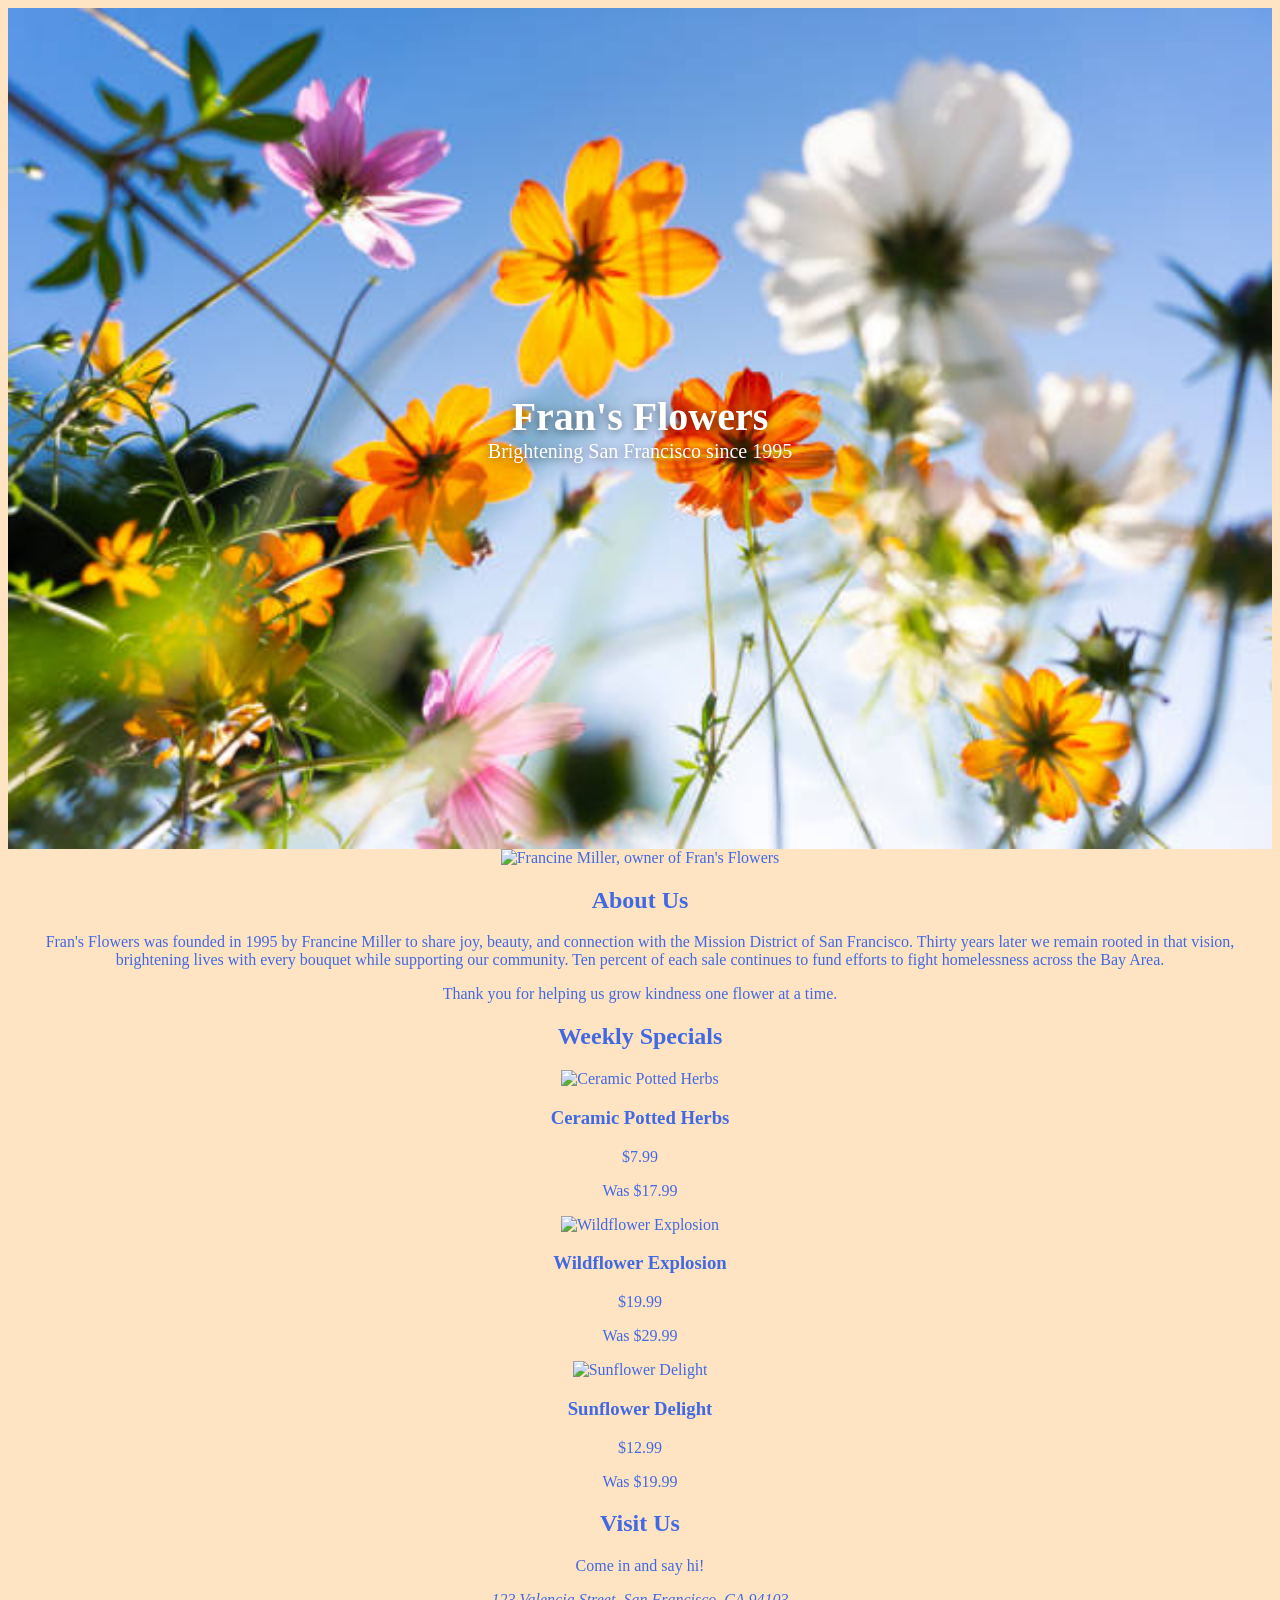
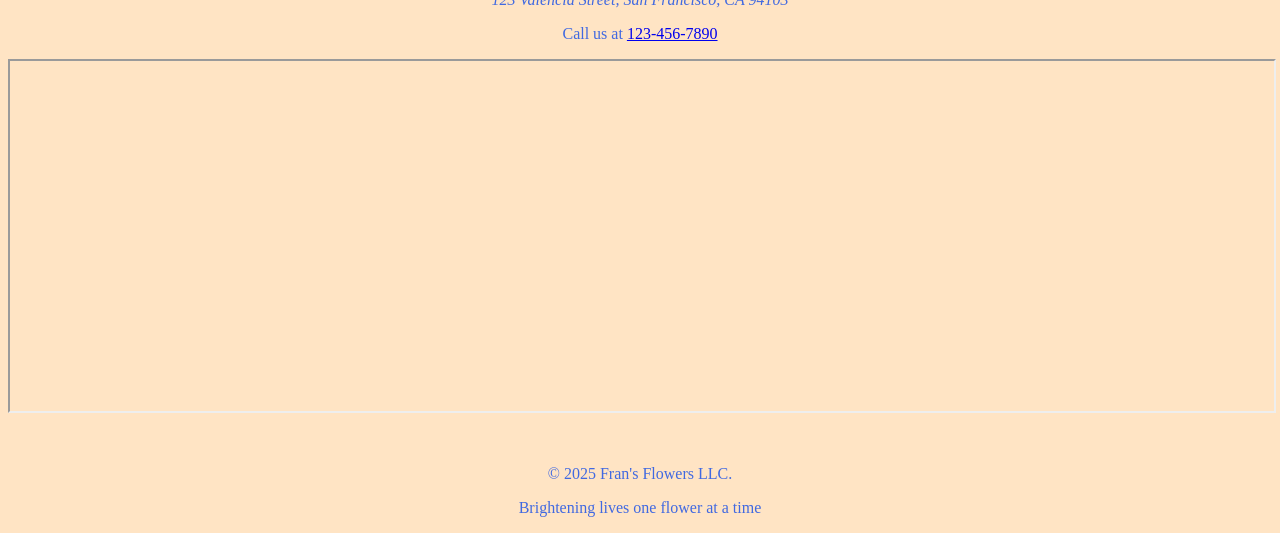
==== index.html @ 31abd82b "Starting website" ====
<!doctype html>
<html lang="en">
  <head>
    <meta charset="utf-8" />
    <meta name="viewport" content="width=device-width, initial-scale=1" />
    <title>Fran's Flowers | Boutique Flower Shop in San Francisco</title>
    <link href="style.css" rel="stylesheet" type="text/css" />
  </head>

  <body>
    <header>
      <div class="header-content">
        <img src="img/flw.jpg" alt="Flowers Pic" class="logo" />
        <div class="hero-text">
          <h1><span class="accent">Fran's</span> Flowers</h1>
          <p class="tagline">Brightening San Francisco since 1995</p>
        </div>
      </div>
    </header>

    <div id="hero-container">
      <img
        src="img/fran.png"
        alt="Francine Miller, owner of Fran's Flowers"
        class="hero-img"
      />
    </div>

    <main>
      <section class="about-us">
        <h2><span class="accent">About</span> Us</h2>
        <p>
          Fran's Flowers was founded in 1995 by Francine Miller to share joy,
          beauty, and connection with the Mission District of San Francisco.
          Thirty years later we remain rooted in that vision, brightening lives
          with every bouquet while supporting our community. Ten percent of each
          sale continues to fund efforts to fight homelessness across the Bay
          Area.
        </p>
        <p>Thank you for helping us grow kindness one flower at a time.</p>
      </section>

      <section class="specials">
        <h2><span class="accent">Weekly</span> Specials</h2>
        <div class="specials-list">
          <article class="special-offer">
            <img src="img/potted_plant.png" alt="Ceramic Potted Herbs" />
            <h3>Ceramic Potted Herbs</h3>
            <p class="price-now">$7.99</p>
            <p class="price-was">Was $17.99</p>
          </article>

          <article class="special-offer">
            <img src="img/wild_flowers.png" alt="Wildflower Explosion" />
            <h3>Wildflower Explosion</h3>
            <p class="price-now">$19.99</p>
            <p class="price-was">Was $29.99</p>
          </article>

          <article class="special-offer">
            <img src="img/sunflowers.png" alt="Sunflower Delight" />
            <h3>Sunflower Delight</h3>
            <p class="price-now">$12.99</p>
            <p class="price-was">Was $19.99</p>
          </article>
        </div>
      </section>

      <section class="visit-us">
        <h2><span class="accent">Visit</span> Us</h2>
        <div class="contact-info">
          <p>Come in and say hi!</p>
          <div class="address-block">
            <address>123 Valencia Street, San Francisco, CA 94103</address>
          </div>
          <div class="phone-block">
            <p>Call us at <a href="tel:+1234567890">123-456-7890</a></p>
          </div>
        </div>
        <iframe
          src="https://www.google.com/maps/embed?pb=!1m18!1m12!1m3!1d3153.144965296929!2d-122.4230293!3d37.7689366!2m3!1f0!2f0!3f0!3m2!1i1024!2i768!4f13.1!3m3!1m2!1s0x808f7e3a37128e21%3A0xf85bfc7fef295b98!2s123%20Valencia%20St%2C%20San%20Francisco%2C%20CA%2094103!5e0!3m2!1sen!2sus!4v1722345678901!5m2!1sen!2sus"
          loading="lazy"
          referrerpolicy="no-referrer-when-downgrade"
        ></iframe>
      </section>
    </main>

    <footer>
      <div class="footer-content">
        <p>&copy; 2025 Fran's Flowers LLC.</p>
        <p>Brightening lives one flower at a time</p>
      </div>
    </footer>
  </body>
</html>
---- style.css ----
/* Base Styles */
body {
  color: royalblue;
  text-align: center;
  background-color: bisque;
  font-family: "Apple Chancery";
}

/* Typography */

/* Links & Accents */

/* Images */

/* Hero Section */

/* Main Content */

.header-content {
  position: relative;
  font-size: 20px;
  overflow: hidden;
}

.logo {
  display: block;
  width: 100%;
  height: auto;
}

.hero-text {
  position: absolute;
  inset: 0;
  display: flex;
  flex-direction: column;
  justify-content: center;
  align-items: center;
  color: white;
  text-shadow: 0 2px 10px rgba(0, 0, 0, 0.5);
}

.header-content h1,
.header-content .tagline {
  margin: 0;
}

/* About Section */

/* Specials Section */

/* Visit Us Section */

iframe {
  width: 100%;
  height: 350px;
}

/* Footer */
footer {
  margin-top: 48px;
}
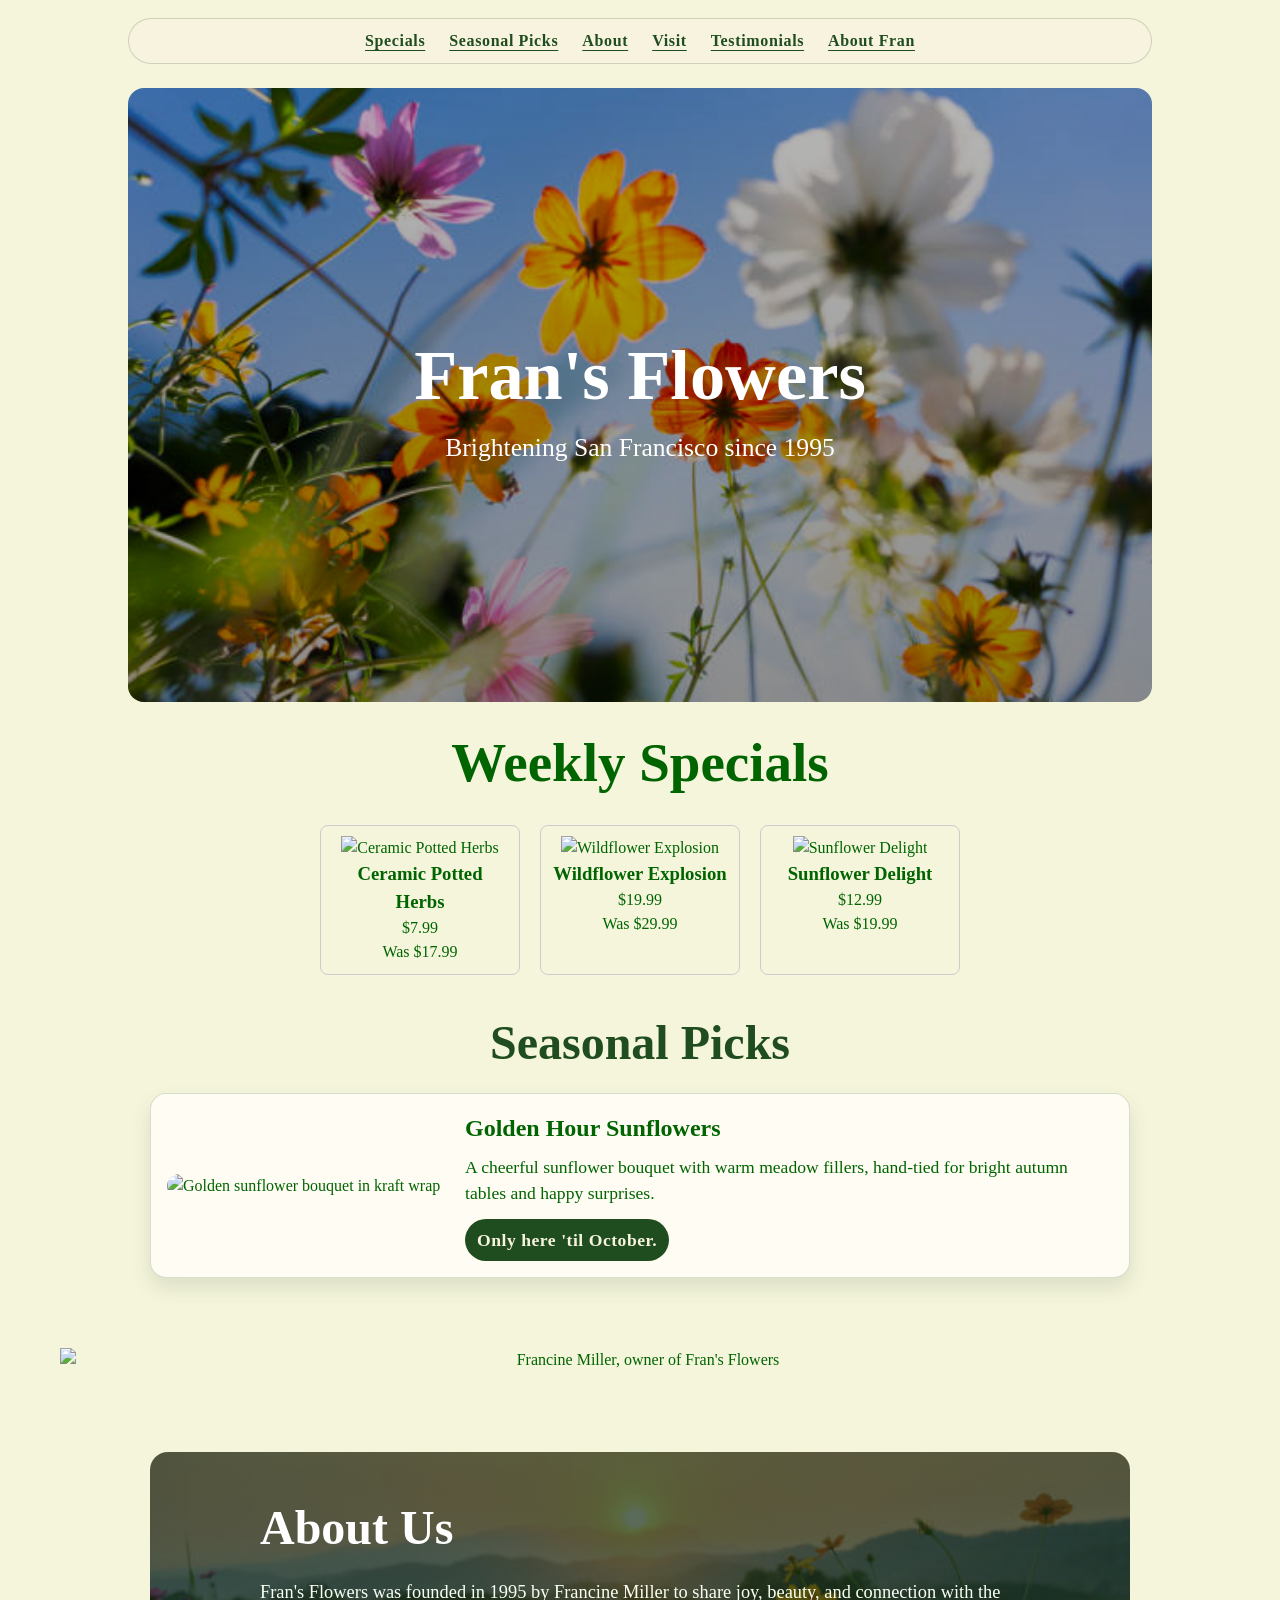
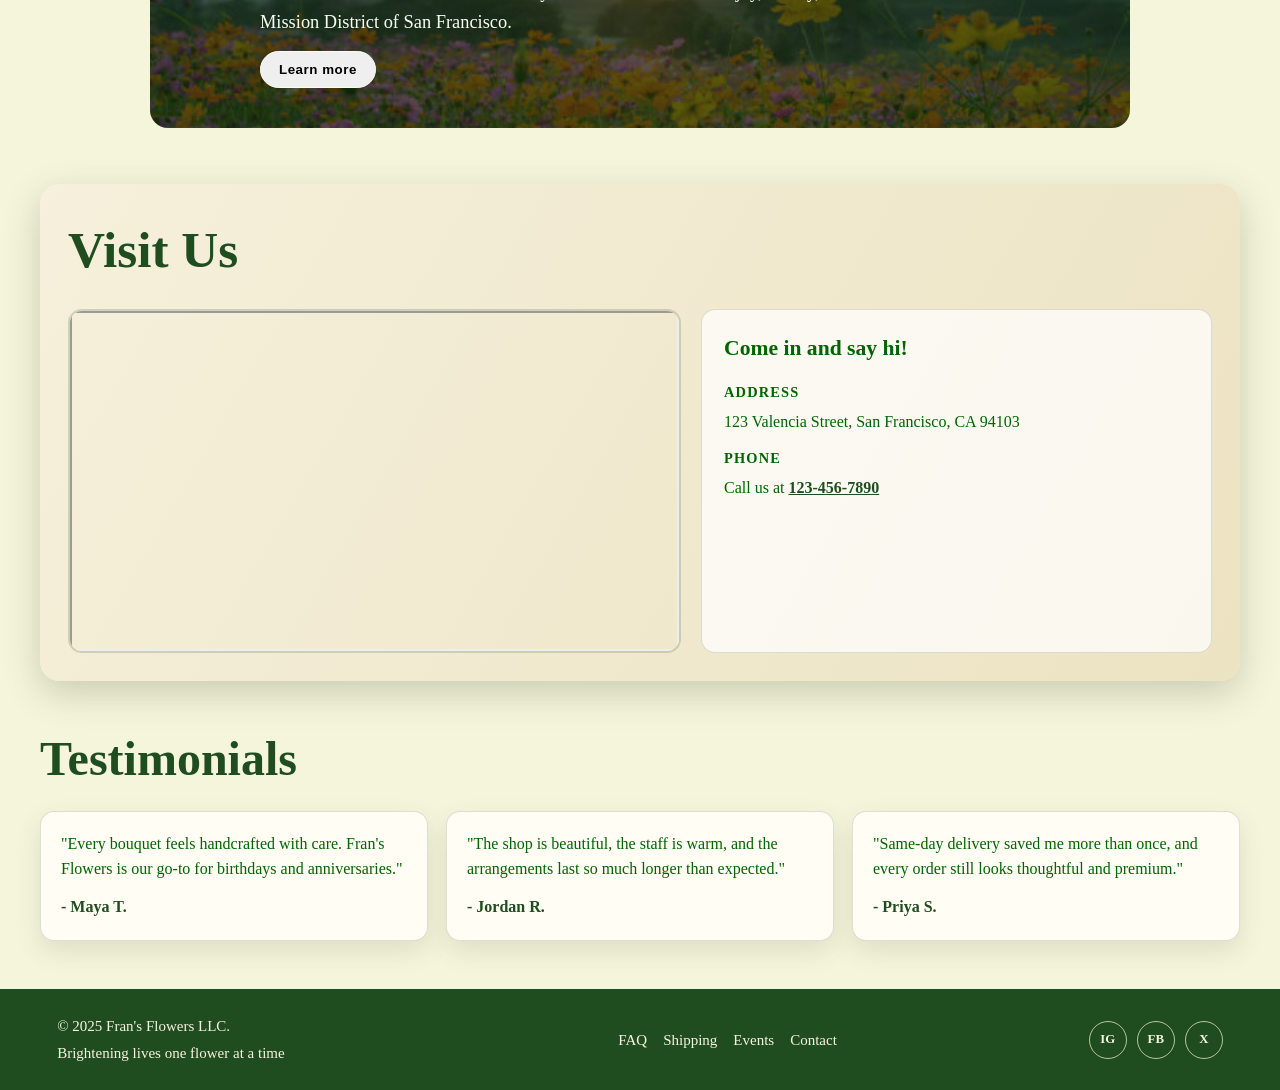
==== commit f971eaf1: "Final website" ====
--- a/index.html
+++ b/index.html
@@ -8,9 +8,26 @@
   </head>
 
   <body>
+    <a class="skip-link" href="#main-content">Skip to main content</a>
+
+    <nav class="site-nav" aria-label="Primary">
+      <ul class="nav-links">
+        <li><a href="#specials">Specials</a></li>
+        <li><a href="#seasonal-picks">Seasonal Picks</a></li>
+        <li><a href="#about">About</a></li>
+        <li><a href="#visit">Visit</a></li>
+        <li><a href="#testimonials">Testimonials</a></li>
+        <li><a href="about-fran.html">About Fran</a></li>
+      </ul>
+    </nav>
+
     <header>
       <div class="header-content">
-        <img src="img/flw.jpg" alt="Flowers Pic" class="logo" />
+        <img
+          src="img/flw.jpg"
+          alt="Fresh floral arrangement in Fran's storefront"
+          class="logo"
+        />
         <div class="hero-text">
           <h1><span class="accent">Fran's</span> Flowers</h1>
           <p class="tagline">Brightening San Francisco since 1995</p>
@@ -18,29 +35,8 @@
       </div>
     </header>
 
-    <div id="hero-container">
-      <img
-        src="img/fran.png"
-        alt="Francine Miller, owner of Fran's Flowers"
-        class="hero-img"
-      />
-    </div>
-
-    <main>
-      <section class="about-us">
-        <h2><span class="accent">About</span> Us</h2>
-        <p>
-          Fran's Flowers was founded in 1995 by Francine Miller to share joy,
-          beauty, and connection with the Mission District of San Francisco.
-          Thirty years later we remain rooted in that vision, brightening lives
-          with every bouquet while supporting our community. Ten percent of each
-          sale continues to fund efforts to fight homelessness across the Bay
-          Area.
-        </p>
-        <p>Thank you for helping us grow kindness one flower at a time.</p>
-      </section>
-
-      <section class="specials">
+    <main id="main-content">
+      <section class="specials" id="specials">
         <h2><span class="accent">Weekly</span> Specials</h2>
         <div class="specials-list">
           <article class="special-offer">
@@ -66,29 +62,135 @@
         </div>
       </section>
 
-      <section class="visit-us">
-        <h2><span class="accent">Visit</span> Us</h2>
-        <div class="contact-info">
-          <p>Come in and say hi!</p>
-          <div class="address-block">
-            <address>123 Valencia Street, San Francisco, CA 94103</address>
+      <section
+        class="seasonal-picks"
+        id="seasonal-picks"
+        aria-label="Seasonal flower picks"
+      >
+        <h2><span class="accent">Seasonal</span> Picks</h2>
+        <article class="seasonal-card">
+          <img
+            src="img/sunflowers.png"
+            alt="Golden sunflower bouquet in kraft wrap"
+          />
+          <div class="seasonal-copy">
+            <h3>Golden Hour Sunflowers</h3>
+            <p>
+              A cheerful sunflower bouquet with warm meadow fillers, hand-tied
+              for bright autumn tables and happy surprises.
+            </p>
+            <p class="seasonal-detail">Only here 'til October.</p>
           </div>
-          <div class="phone-block">
-            <p>Call us at <a href="tel:+1234567890">123-456-7890</a></p>
+        </article>
+      </section>
+
+      <div id="hero-container">
+        <img
+          src="img/fran.png"
+          alt="Francine Miller, owner of Fran's Flowers"
+          class="hero-img"
+        />
+      </div>
+
+      <section class="about-us" id="about" aria-label="About Fran's Flowers">
+        <div class="about-us-panel">
+          <h2><span class="accent">About</span> Us</h2>
+          <p class="about-intro">
+            Fran's Flowers was founded in 1995 by Francine Miller to share joy,
+            beauty, and connection with the Mission District of San Francisco.
+          </p>
+          <button class="learn-more" type="button">Learn more</button>
+          <div class="about-more">
+            <p>
+              Thirty years later we remain rooted in that vision, brightening
+              lives with every bouquet while supporting our community.
+            </p>
+            <p>
+              Ten percent of each sale continues to fund efforts to fight
+              homelessness across the Bay Area.
+            </p>
+            <p>Thank you for helping us grow kindness one flower at a time.</p>
           </div>
         </div>
-        <iframe
-          src="https://www.google.com/maps/embed?pb=!1m18!1m12!1m3!1d3153.144965296929!2d-122.4230293!3d37.7689366!2m3!1f0!2f0!3f0!3m2!1i1024!2i768!4f13.1!3m3!1m2!1s0x808f7e3a37128e21%3A0xf85bfc7fef295b98!2s123%20Valencia%20St%2C%20San%20Francisco%2C%20CA%2094103!5e0!3m2!1sen!2sus!4v1722345678901!5m2!1sen!2sus"
-          loading="lazy"
-          referrerpolicy="no-referrer-when-downgrade"
-        ></iframe>
+      </section>
+
+      <section class="visit-us" id="visit" aria-label="Visit Fran's Flowers">
+        <div class="visit-card">
+          <h2 class="visit-title"><span class="accent">Visit</span> Us</h2>
+
+          <div class="map-wrap">
+            <iframe
+              title="Fran's Flowers location"
+              src="https://www.openstreetmap.org/export/embed.html?bbox=-122.427%2C37.760%2C-122.418%2C37.773&layer=mapnik&marker=37.7689%2C-122.4230"
+              loading="lazy"
+              referrerpolicy="no-referrer-when-downgrade"
+              allowfullscreen
+            ></iframe>
+          </div>
+
+          <div class="contact-info">
+            <p class="visit-intro">Come in and say hi!</p>
+            <div class="address-block">
+              <p class="contact-label">Address</p>
+              <address>123 Valencia Street, San Francisco, CA 94103</address>
+            </div>
+            <div class="phone-block">
+              <p class="contact-label">Phone</p>
+              <p>Call us at <a href="tel:+1234567890">123-456-7890</a></p>
+            </div>
+          </div>
+        </div>
+      </section>
+
+      <section
+        class="testimonials"
+        id="testimonials"
+        aria-label="Customer testimonials"
+      >
+        <h2><span class="accent">Testimonials</span></h2>
+        <div class="testimonial-grid">
+          <article class="testimonial-card">
+            <p>
+              "Every bouquet feels handcrafted with care. Fran's Flowers is our
+              go-to for birthdays and anniversaries."
+            </p>
+            <p class="testimonial-author">- Maya T.</p>
+          </article>
+          <article class="testimonial-card">
+            <p>
+              "The shop is beautiful, the staff is warm, and the arrangements
+              last so much longer than expected."
+            </p>
+            <p class="testimonial-author">- Jordan R.</p>
+          </article>
+          <article class="testimonial-card">
+            <p>
+              "Same-day delivery saved me more than once, and every order still
+              looks thoughtful and premium."
+            </p>
+            <p class="testimonial-author">- Priya S.</p>
+          </article>
+        </div>
       </section>
     </main>
 
     <footer>
       <div class="footer-content">
-        <p>&copy; 2025 Fran's Flowers LLC.</p>
-        <p>Brightening lives one flower at a time</p>
+        <div class="footer-brand">
+          <p>&copy; 2025 Fran's Flowers LLC.</p>
+          <p>Brightening lives one flower at a time</p>
+        </div>
+        <div class="footer-links" aria-label="Footer links">
+          <a href="#">FAQ</a>
+          <a href="#">Shipping</a>
+          <a href="#">Events</a>
+          <a href="#">Contact</a>
+        </div>
+        <div class="footer-social" aria-label="Social media links">
+          <a href="#" aria-label="Instagram" class="social-icon">IG</a>
+          <a href="#" aria-label="Facebook" class="social-icon">FB</a>
+          <a href="#" aria-label="X" class="social-icon">X</a>
+        </div>
       </div>
     </footer>
   </body>
--- a/style.css
+++ b/style.css
@@ -1,31 +1,111 @@
+* {
+  margin: 0;
+  padding: 0;
+  box-sizing: border-box;
+}
+
 /* Base Styles */
 body {
-  color: royalblue;
+  color: darkgreen;
   text-align: center;
-  background-color: bisque;
+  background-color: beige;
   font-family: "Apple Chancery";
-}
-
-/* Typography */
-
-/* Links & Accents */
-
-/* Images */
-
-/* Hero Section */
-
-/* Main Content */
-
+  line-height: 1.5;
+}
+
+.skip-link {
+  position: absolute;
+  left: 12px;
+  top: -48px;
+  background: #1f4d1f;
+  color: #ffffff;
+  padding: 10px 14px;
+  border-radius: 10px;
+  text-decoration: none;
+  z-index: 1000;
+}
+
+.skip-link:focus {
+  top: 12px;
+}
+
+a:focus-visible,
+button:focus-visible,
+.learn-more:focus-visible {
+  outline: 3px solid #104d18;
+  outline-offset: 3px;
+  border-radius: 8px;
+}
+
+.site-nav {
+  width: min(80%, 1180px);
+  margin: 18px auto 0;
+  background-color: #f8f3df;
+  border: 1px solid rgba(31, 77, 31, 0.2);
+  border-radius: 999px;
+  padding: 10px 20px;
+}
+
+.nav-links {
+  list-style: none;
+  display: flex;
+  justify-content: center;
+  align-items: center;
+  gap: 24px;
+}
+
+.nav-links a {
+  color: #1f4d1f;
+  text-decoration: underline;
+  text-decoration-thickness: 1px;
+  text-underline-offset: 4px;
+  font-weight: 700;
+  letter-spacing: 0.04em;
+  transition: opacity 0.2s ease;
+}
+
+.nav-links a:hover,
+.nav-links a:focus {
+  opacity: 0.7;
+}
+
+.hero-img {
+  width: 35%;
+  height: auto;
+}
 .header-content {
   position: relative;
   font-size: 20px;
+  padding: 0;
   overflow: hidden;
+  width: min(80%, 1180px);
+  margin: 24px auto 0;
+  border-radius: 16px;
 }
 
 .logo {
   display: block;
   width: 100%;
-  height: auto;
+  height: clamp(300px, 48vw, 620px);
+  object-fit: cover;
+  object-position: center 58%;
+  filter: saturate(1.05) contrast(1.04) brightness(0.84);
+  transform: scale(1.01);
+  transition:
+    transform 0.5s ease,
+    filter 0.5s ease;
+}
+
+.header-content:hover .logo {
+  transform: scale(1.035);
+  filter: saturate(1.08) contrast(1.06) brightness(0.8);
+}
+
+.hero-img {
+  margin: 0 auto;
+  display: block;
+  padding: 60px;
+  width: 100%;
 }
 
 .hero-text {
@@ -36,7 +116,12 @@
   justify-content: center;
   align-items: center;
   color: white;
-  text-shadow: 0 2px 10px rgba(0, 0, 0, 0.5);
+  background: linear-gradient(
+    to bottom,
+    rgba(0, 0, 0, 0.15),
+    rgba(0, 0, 0, 0.35)
+  );
+  text-shadow: none;
 }
 
 .header-content h1,
@@ -44,18 +129,427 @@
   margin: 0;
 }
 
-/* About Section */
-
-/* Specials Section */
-
-/* Visit Us Section */
+.header-content h1 {
+  font-size: clamp(2.2rem, 7vw, 4.4rem);
+}
+
+.tagline {
+  font-size: clamp(1.15rem, 2.2vw, 1.6rem);
+}
+
+.specials-list {
+  display: flex;
+  justify-content: center;
+  gap: 20px;
+  flex-wrap: wrap;
+}
+
+.special-offer {
+  border: 1px solid #ccc;
+  padding: 10px;
+  border-radius: 8px;
+  width: 200px;
+  text-align: center;
+}
+
+.special-offer img {
+  width: 100%;
+  height: auto;
+}
+
+h2 {
+  font-size: 55px;
+  padding: 20px 40px;
+}
+
+.about-us {
+  width: min(92%, 980px);
+  margin: 20px auto 40px;
+  padding: 40px 24px;
+  background-image:
+    linear-gradient(rgba(12, 37, 12, 0.68), rgba(12, 37, 12, 0.68)),
+    url("img/flower.jpg");
+  background-position: center;
+  background-size: cover;
+  border-radius: 18px;
+  color: #f8fff4;
+  text-align: left;
+}
+
+.about-us-panel {
+  max-width: 760px;
+  margin: 0 auto;
+}
+
+.about-us h2 {
+  color: #ffffff;
+  font-size: clamp(2rem, 4vw, 3rem);
+  padding: 0 0 14px;
+}
+
+.about-intro,
+.about-more p {
+  font-size: 1.15rem;
+  line-height: 1.6;
+}
+
+.learn-more {
+  display: inline-block;
+  margin-top: 14px;
+  padding: 10px 18px;
+  border: 1px solid #f8fff4;
+  border-radius: 999px;
+  font-weight: 700;
+  letter-spacing: 0.04em;
+  cursor: pointer;
+  transition: all 0.25s ease;
+}
+
+.learn-more:hover,
+.learn-more:focus {
+  background-color: #f8fff4;
+  color: #0f3c0f;
+  outline: none;
+}
+
+.about-more {
+  max-height: 0;
+  opacity: 0;
+  overflow: hidden;
+  transform: translateY(-8px);
+  transition:
+    max-height 0.35s ease,
+    opacity 0.35s ease,
+    transform 0.35s ease,
+    margin-top 0.35s ease;
+}
+
+.learn-more:hover + .about-more,
+.learn-more:focus + .about-more,
+.about-us-panel:hover .about-more,
+.about-us-panel:focus-within .about-more {
+  max-height: 280px;
+  opacity: 1;
+  transform: translateY(0);
+  margin-top: 14px;
+}
+
+.about-more p + p {
+  margin-top: 10px;
+}
+
+.seasonal-picks {
+  width: min(92%, 980px);
+  margin: 32px auto 10px;
+}
+
+.seasonal-picks h2 {
+  color: #1f4d1f;
+  font-size: clamp(2rem, 4vw, 3rem);
+  padding: 0 0 14px;
+}
+
+.seasonal-card {
+  display: grid;
+  grid-template-columns: 280px 1fr;
+  gap: 18px;
+  align-items: center;
+  background: #fffdf3;
+  border: 1px solid rgba(31, 77, 31, 0.18);
+  border-radius: 16px;
+  padding: 16px;
+  text-align: left;
+  box-shadow: 0 10px 20px rgba(31, 77, 31, 0.12);
+}
+
+.seasonal-card img {
+  width: 100%;
+  border-radius: 12px;
+  display: block;
+}
+
+.seasonal-copy h3 {
+  font-size: 1.5rem;
+  margin-bottom: 8px;
+}
+
+.seasonal-copy p {
+  font-size: 1.1rem;
+}
+
+.seasonal-detail {
+  margin-top: 12px;
+  display: inline-block;
+  background-color: #1f4d1f;
+  color: #f8f3df;
+  font-weight: 700;
+  letter-spacing: 0.03em;
+  padding: 8px 12px;
+  border-radius: 999px;
+}
+
+.visit-us {
+  width: 100%;
+  padding: 16px 24px 0;
+}
+
+.visit-card {
+  width: min(1200px, 100%);
+  margin: 0 auto;
+  padding: 28px;
+  border-radius: 20px;
+  background: linear-gradient(120deg, #f6f0dc 0%, #ece3c2 100%);
+  box-shadow: 0 12px 36px rgba(49, 62, 33, 0.22);
+  display: grid;
+  grid-template-columns: 1.2fr 1fr;
+  grid-template-areas:
+    "title title"
+    "map info";
+  gap: 20px;
+  text-align: left;
+}
+
+.visit-title {
+  grid-area: title;
+  font-size: clamp(2.1rem, 4vw, 3.2rem);
+  padding: 0;
+  color: #1f4d1f;
+}
+
+.map-wrap {
+  grid-area: map;
+  border-radius: 14px;
+  overflow: hidden;
+  border: 2px solid rgba(31, 77, 31, 0.18);
+  min-height: 340px;
+}
+
+.map-wrap iframe {
+  display: block;
+  width: 100%;
+  height: 100%;
+  min-height: 340px;
+}
+
+.contact-info {
+  grid-area: info;
+  background-color: rgba(255, 255, 255, 0.72);
+  border: 1px solid rgba(31, 77, 31, 0.16);
+  border-radius: 14px;
+  padding: 22px;
+  align-self: stretch;
+}
+
+.visit-intro {
+  font-size: 1.35rem;
+  font-weight: 700;
+  margin-bottom: 18px;
+}
+
+.address-block,
+.phone-block {
+  margin-top: 14px;
+}
+
+.contact-label {
+  font-size: 0.9rem;
+  text-transform: uppercase;
+  letter-spacing: 0.08em;
+  font-weight: 700;
+  margin-bottom: 6px;
+}
+
+.contact-info address {
+  font-style: normal;
+  line-height: 1.5;
+}
+
+.contact-info a {
+  color: #1f4d1f;
+  font-weight: 700;
+}
+
+.testimonials {
+  width: min(94%, 1200px);
+  margin: 42px auto 0;
+  text-align: left;
+}
+
+.testimonials h2 {
+  color: #1f4d1f;
+  font-size: clamp(2rem, 4vw, 3rem);
+  padding: 0 0 16px;
+}
+
+.testimonial-grid {
+  display: grid;
+  grid-template-columns: repeat(3, minmax(0, 1fr));
+  gap: 18px;
+}
+
+.testimonial-card {
+  background: #fffdf4;
+  border: 1px solid rgba(31, 77, 31, 0.16);
+  border-radius: 14px;
+  padding: 20px;
+  box-shadow: 0 10px 26px rgba(49, 62, 33, 0.12);
+}
+
+.testimonial-card p {
+  line-height: 1.55;
+}
+
+.testimonial-author {
+  margin-top: 14px;
+  font-weight: 700;
+  color: #1f4d1f;
+}
+
+@media (max-width: 880px) {
+  .site-nav {
+    width: min(92%, 1180px);
+    border-radius: 20px;
+    padding: 12px;
+  }
+
+  .nav-links {
+    flex-wrap: wrap;
+    gap: 10px 16px;
+  }
+
+  .visit-card {
+    grid-template-columns: 1fr;
+    grid-template-areas:
+      "title"
+      "info"
+      "map";
+  }
+
+  .testimonial-grid {
+    grid-template-columns: 1fr;
+  }
+
+  .map-wrap,
+  .map-wrap iframe {
+    min-height: 280px;
+  }
+}
+
+@media (max-width: 640px) {
+  .logo {
+    height: clamp(240px, 62vw, 380px);
+    object-position: center 42%;
+  }
+}
 
 iframe {
   width: 100%;
   height: 350px;
 }
 
-/* Footer */
 footer {
   margin-top: 48px;
-}
+  font-size: 15px;
+  background-color: #1f4d1f;
+  color: #f8f3df;
+  padding: 26px 20px;
+}
+
+.footer-content {
+  width: min(94%, 1200px);
+  margin: 0 auto;
+  display: grid;
+  grid-template-columns: 1.2fr 1fr auto;
+  gap: 18px;
+  align-items: center;
+  text-align: left;
+}
+
+.footer-brand p + p {
+  margin-top: 4px;
+}
+
+.footer-links {
+  display: flex;
+  flex-wrap: wrap;
+  gap: 8px 16px;
+}
+
+.footer-links a,
+.footer-social a {
+  color: #f8f3df;
+  text-decoration: none;
+}
+
+.footer-links a:hover,
+.footer-links a:focus,
+.footer-social a:hover,
+.footer-social a:focus {
+  text-decoration: underline;
+}
+
+.footer-social {
+  display: flex;
+  gap: 10px;
+}
+
+.social-icon {
+  width: 38px;
+  height: 38px;
+  border-radius: 50%;
+  border: 1px solid rgba(248, 243, 223, 0.7);
+  display: inline-flex;
+  align-items: center;
+  justify-content: center;
+  font-size: 0.8rem;
+  font-weight: 700;
+}
+
+.about-fran-page {
+  width: min(92%, 980px);
+  margin: 36px auto 40px;
+  background-color: #fffdf4;
+  border: 1px solid rgba(31, 77, 31, 0.16);
+  border-radius: 16px;
+  padding: 28px;
+  text-align: left;
+}
+
+.about-fran-page h1 {
+  color: #1f4d1f;
+  font-size: clamp(2rem, 4vw, 3rem);
+  margin-bottom: 12px;
+}
+
+.about-fran-page p {
+  font-size: 1.15rem;
+}
+
+.about-fran-page p + p {
+  margin-top: 12px;
+}
+
+@media (max-width: 880px) {
+  .footer-content {
+    grid-template-columns: 1fr;
+    text-align: center;
+  }
+
+  .footer-links,
+  .footer-social {
+    justify-content: center;
+  }
+
+  .seasonal-card {
+    grid-template-columns: 1fr;
+  }
+}
+
+@media (prefers-reduced-motion: reduce) {
+  * {
+    animation-duration: 0.01ms !important;
+    animation-iteration-count: 1 !important;
+    transition-duration: 0.01ms !important;
+    scroll-behavior: auto !important;
+  }
+}
